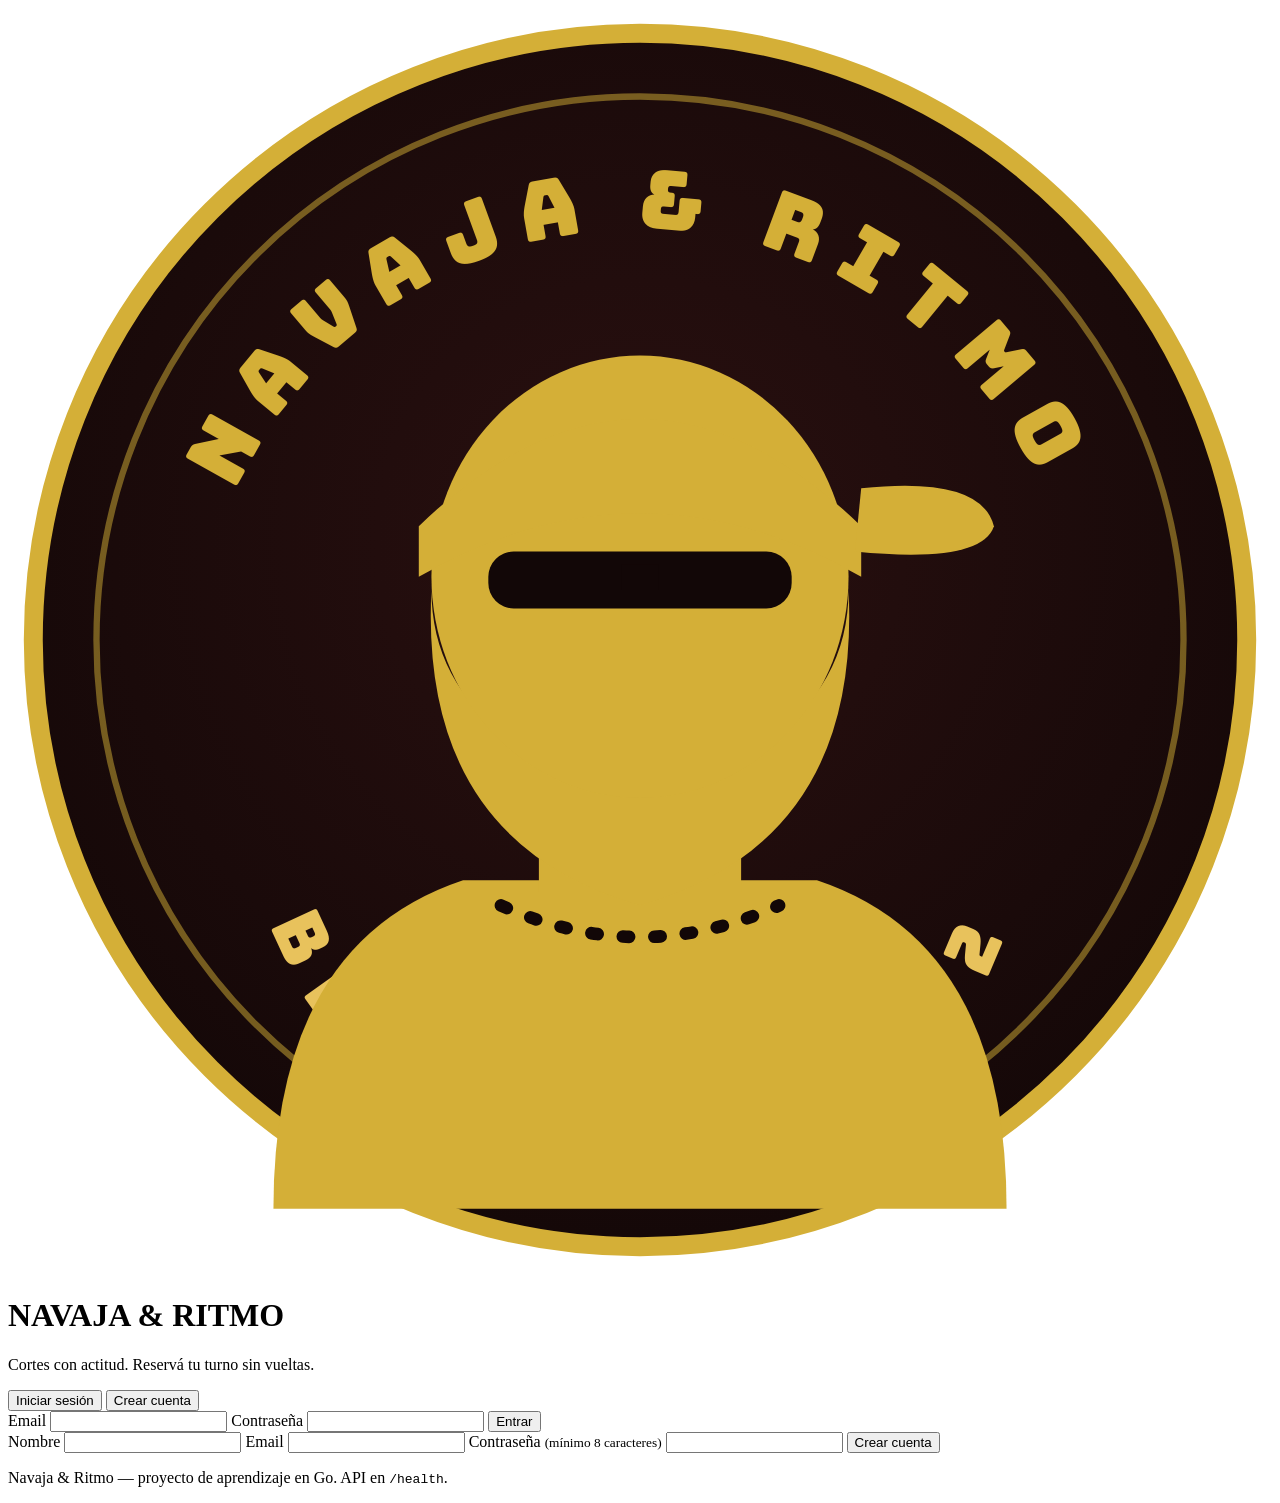
==== web/index.html @ edbd3ccd "Implementar plataforma de reservas para barbería (Go, arquitectura hexagonal) Proyecto de aprendizaj" ====
<!doctype html>
<html lang="es">
<head>
<meta charset="UTF-8">
<meta name="viewport" content="width=device-width, initial-scale=1">
<title>Navaja &amp; Ritmo — Reservas</title>
<link rel="icon" href="data:image/svg+xml,%3Csvg xmlns='http://www.w3.org/2000/svg' viewBox='0 0 100 100'%3E%3Ctext y='.9em' font-size='90'%3E%F0%9F%92%88%3C/text%3E%3C/svg%3E">
<link rel="preconnect" href="https://fonts.googleapis.com">
<link href="https://fonts.googleapis.com/css2?family=Bungee&family=Rubik:wght@400;600;800&display=swap" rel="stylesheet">
<link rel="stylesheet" href="/styles.css">
</head>
<body>
<div class="grain"></div>

<header class="hero">
  <div class="pole pole--left" aria-hidden="true"><span></span></div>

  <div class="hero-content">
    <svg class="badge" viewBox="0 0 200 200" role="img" aria-label="Insignia Navaja & Ritmo">
      <defs>
        <path id="arcoArriba" d="M 30,105 A 70,70 0 0 1 170,105" />
        <path id="arcoAbajo" d="M 40,140 A 62,62 0 0 0 160,140" />
        <radialGradient id="fondoBadge" cx="50%" cy="42%" r="65%">
          <stop offset="0%" stop-color="#2a1010"/>
          <stop offset="100%" stop-color="#120707"/>
        </radialGradient>
      </defs>

      <circle cx="100" cy="100" r="96" fill="url(#fondoBadge)" stroke="#d4af37" stroke-width="3"/>
      <circle cx="100" cy="100" r="86" fill="none" stroke="#d4af37" stroke-width="1" opacity="0.5"/>

      <text font-size="13" letter-spacing="3" fill="#d4af37" font-family="Bungee, sans-serif">
        <textPath href="#arcoArriba" startOffset="50%" text-anchor="middle">NAVAJA &amp; RITMO</textPath>
      </text>
      <text font-size="11" letter-spacing="4" fill="#e8c25c" font-family="Bungee, sans-serif">
        <textPath href="#arcoAbajo" startOffset="50%" text-anchor="middle">BARBERÍA · DESDE 2026</textPath>
      </text>

      <!-- busto: hombros, cuello, barba, cabeza, gorra -->
      <g fill="#d4af37">
        <path d="M42,190 Q42,148 72,138 L128,138 Q158,148 158,190 Z"/>
        <path d="M84,118 L116,118 L116,140 L84,140 Z"/>
        <path d="M67,92 Q65,132 100,142 Q135,132 133,92 Q133,116 100,124 Q67,116 67,92 Z"/>
        <ellipse cx="100" cy="90" rx="33" ry="35"/>
        <path d="M65,82 Q100,48 135,82 L135,90 Q100,70 65,90 Z"/>
        <path d="M135,76 Q154,74 156,82 Q154,88 134,86 Z"/>
      </g>
      <!-- lentes oscuros, tallados sobre la cara -->
      <rect x="76" y="86" width="48" height="9" rx="4" fill="#120707"/>
      <rect x="97" y="88" width="6" height="4" fill="#120707"/>
      <!-- cadena -->
      <path d="M78,142 Q100,152 122,142" fill="none" stroke="#120707" stroke-width="2" stroke-dasharray="1,4" stroke-linecap="round"/>
    </svg>

    <h1 class="title">NAVAJA <span>&amp;</span> RITMO</h1>
    <p class="tagline">Cortes con actitud. Reservá tu turno sin vueltas.</p>
  </div>

  <div class="pole pole--right" aria-hidden="true"><span></span></div>
</header>

<main id="app">

  <!-- ================= AUTENTICACIÓN ================= -->
  <section id="auth-section" class="panel">
    <div class="tabs">
      <button class="tab-btn active" data-tab="login" type="button">Iniciar sesión</button>
      <button class="tab-btn" data-tab="registro" type="button">Crear cuenta</button>
    </div>

    <form id="login-form" class="tab-panel active" novalidate>
      <label>Email
        <input type="email" id="login-email" required autocomplete="username">
      </label>
      <label>Contraseña
        <input type="password" id="login-password" required autocomplete="current-password">
      </label>
      <button type="submit" class="btn btn--gold">Entrar</button>
    </form>

    <form id="registro-form" class="tab-panel" novalidate>
      <label>Nombre
        <input type="text" id="registro-nombre" required autocomplete="name">
      </label>
      <label>Email
        <input type="email" id="registro-email" required autocomplete="username">
      </label>
      <label>Contraseña <small>(mínimo 8 caracteres)</small>
        <input type="password" id="registro-password" required minlength="8" autocomplete="new-password">
      </label>
      <button type="submit" class="btn btn--gold">Crear cuenta</button>
    </form>

    <p id="auth-msg" class="msg" hidden></p>
  </section>

  <!-- ================= APP AUTENTICADA ================= -->
  <section id="app-section" class="panel" hidden>
    <div class="user-bar">
      <span id="user-info"></span>
      <button id="logout-btn" class="btn btn--ghost" type="button">Salir</button>
    </div>

    <nav class="app-nav">
      <button class="nav-btn active" data-view="reservar" type="button">✂️ Reservar</button>
      <button class="nav-btn" data-view="mis-turnos" type="button">📋 Mis turnos</button>
      <button class="nav-btn admin-only" data-view="admin" type="button" hidden>👑 Panel admin</button>
    </nav>

    <!-- ---- Reservar ---- -->
    <div id="view-reservar" class="view active">
      <div class="grid-2">
        <label>Servicio
          <select id="servicio-select"></select>
        </label>
        <label>Fecha
          <input type="date" id="fecha-input">
        </label>
      </div>
      <button id="ver-slots-btn" class="btn btn--outline" type="button">Ver disponibilidad</button>

      <div id="slots-grid" class="slots-grid"></div>
    </div>

    <!-- ---- Mis turnos ---- -->
    <div id="view-mis-turnos" class="view">
      <button id="refrescar-turnos-btn" class="btn btn--outline" type="button">Actualizar</button>
      <div id="mis-turnos-lista" class="lista-turnos"></div>
    </div>

    <!-- ---- Admin ---- -->
    <div id="view-admin" class="view">
      <nav class="sub-nav">
        <button class="sub-nav-btn active" data-sub="servicios" type="button">Servicios</button>
        <button class="sub-nav-btn" data-sub="horarios" type="button">Horarios</button>
        <button class="sub-nav-btn" data-sub="bloqueos" type="button">Bloqueos</button>
        <button class="sub-nav-btn" data-sub="walkin" type="button">Walk-in</button>
        <button class="sub-nav-btn" data-sub="reservas" type="button">Todas las reservas</button>
      </nav>

      <!-- Servicios -->
      <div id="sub-servicios" class="sub-view active">
        <form id="crear-servicio-form" class="form-inline" novalidate>
          <input type="text" id="cs-nombre" placeholder="Nombre del servicio" required>
          <input type="number" id="cs-duracion" placeholder="Duración (min)" min="1" required>
          <input type="number" id="cs-precio" placeholder="Precio ($)" min="0" step="0.01" required>
          <button type="submit" class="btn btn--gold">Crear</button>
        </form>
        <div id="admin-servicios-lista" class="tabla"></div>
      </div>

      <!-- Horarios -->
      <div id="sub-horarios" class="sub-view">
        <form id="definir-horario-form" class="form-inline" novalidate>
          <select id="dh-dia">
            <option value="1">Lunes</option>
            <option value="2">Martes</option>
            <option value="3">Miércoles</option>
            <option value="4">Jueves</option>
            <option value="5">Viernes</option>
            <option value="6">Sábado</option>
            <option value="0">Domingo</option>
          </select>
          <input type="time" id="dh-inicio" value="09:00" required>
          <input type="time" id="dh-fin" value="19:00" required>
          <button type="submit" class="btn btn--gold">Guardar</button>
        </form>
        <div id="admin-horarios-lista" class="tabla"></div>
      </div>

      <!-- Bloqueos -->
      <div id="sub-bloqueos" class="sub-view">
        <form id="crear-bloqueo-form" class="form-inline" novalidate>
          <input type="date" id="cb-fecha" required>
          <input type="time" id="cb-hora-desde" placeholder="Hora desde (opcional)">
          <input type="text" id="cb-motivo" placeholder="Motivo" required>
          <button type="submit" class="btn btn--gold">Bloquear</button>
        </form>
        <p class="hint">Dejá "hora desde" vacío para bloquear el día completo.</p>
        <div id="admin-bloqueos-lista" class="tabla"></div>
      </div>

      <!-- Walk-in -->
      <div id="sub-walkin" class="sub-view">
        <form id="crear-cliente-form" class="form-inline" novalidate>
          <input type="text" id="wc-nombre" placeholder="Nombre del cliente" required>
          <input type="email" id="wc-email" placeholder="Email" required>
          <button type="submit" class="btn btn--gold">Crear cliente</button>
        </form>

        <form id="crear-reserva-admin-form" class="form-inline" novalidate>
          <input type="text" id="wr-cliente-id" placeholder="ID del cliente" required>
          <select id="wr-servicio"></select>
          <input type="datetime-local" id="wr-inicio" required>
          <button type="submit" class="btn btn--gold">Reservar para el cliente</button>
        </form>
      </div>

      <!-- Todas las reservas -->
      <div id="sub-reservas" class="sub-view">
        <form id="filtros-reservas-form" class="form-inline" novalidate>
          <input type="date" id="fr-desde">
          <input type="date" id="fr-hasta">
          <select id="fr-estado">
            <option value="">Todos los estados</option>
            <option value="confirmada">Confirmada</option>
            <option value="cancelada">Cancelada</option>
          </select>
          <button type="submit" class="btn btn--outline">Filtrar</button>
        </form>
        <div id="admin-reservas-lista" class="tabla"></div>
      </div>
    </div>
  </section>
</main>

<div id="toast" class="toast" hidden></div>

<footer>
  <p>Navaja &amp; Ritmo — proyecto de aprendizaje en Go. API en <code>/health</code>.</p>
</footer>

<script src="/app.js"></script>
</body>
</html>
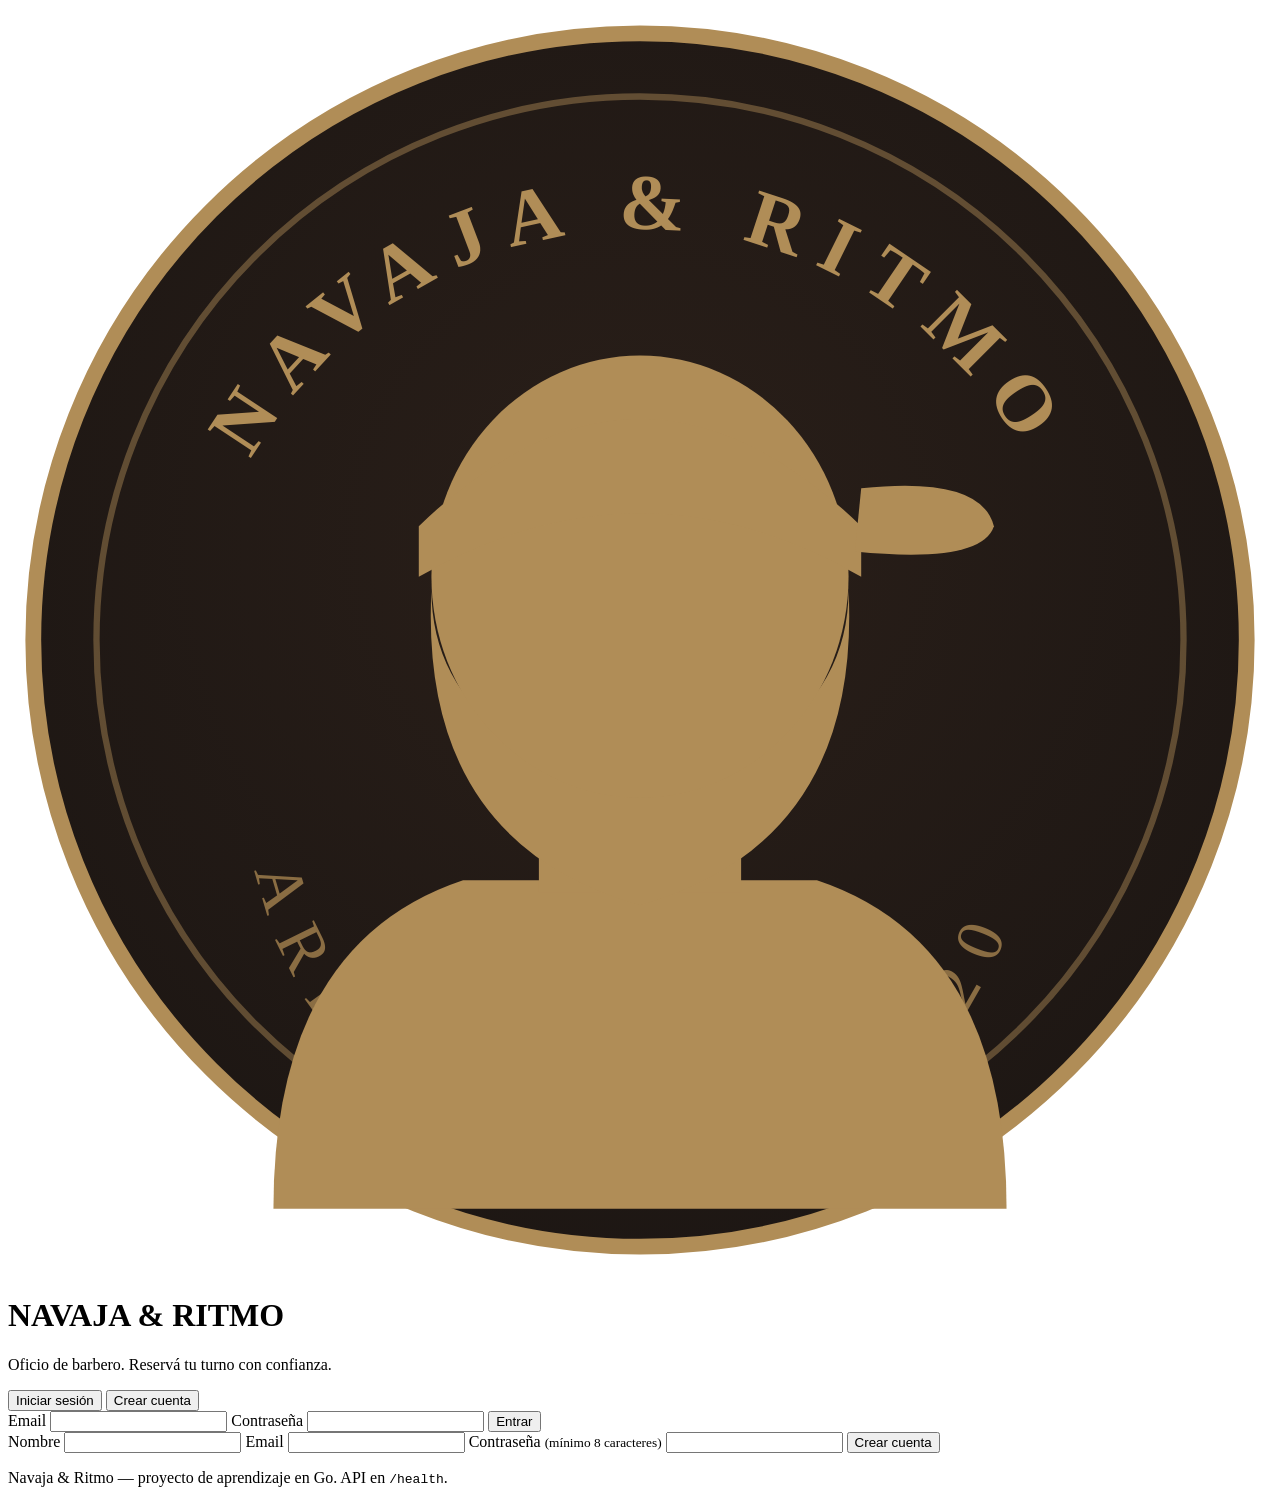
==== commit 7ee2c540: "mejoras finales v2" ====
--- a/web/index.html
+++ b/web/index.html
@@ -5,15 +5,13 @@
 <meta name="viewport" content="width=device-width, initial-scale=1">
 <title>Navaja &amp; Ritmo — Reservas</title>
 <link rel="icon" href="data:image/svg+xml,%3Csvg xmlns='http://www.w3.org/2000/svg' viewBox='0 0 100 100'%3E%3Ctext y='.9em' font-size='90'%3E%F0%9F%92%88%3C/text%3E%3C/svg%3E">
-<link rel="preconnect" href="https://fonts.googleapis.com">
-<link href="https://fonts.googleapis.com/css2?family=Bungee&family=Rubik:wght@400;600;800&display=swap" rel="stylesheet">
 <link rel="stylesheet" href="/styles.css">
 </head>
 <body>
 <div class="grain"></div>
 
 <header class="hero">
-  <div class="pole pole--left" aria-hidden="true"><span></span></div>
+  <div class="pole" aria-hidden="true"><span></span></div>
 
   <div class="hero-content">
     <svg class="badge" viewBox="0 0 200 200" role="img" aria-label="Insignia Navaja & Ritmo">
@@ -21,23 +19,23 @@
         <path id="arcoArriba" d="M 30,105 A 70,70 0 0 1 170,105" />
         <path id="arcoAbajo" d="M 40,140 A 62,62 0 0 0 160,140" />
         <radialGradient id="fondoBadge" cx="50%" cy="42%" r="65%">
-          <stop offset="0%" stop-color="#2a1010"/>
-          <stop offset="100%" stop-color="#120707"/>
+          <stop offset="0%" stop-color="#2a1f19"/>
+          <stop offset="100%" stop-color="#1c1613"/>
         </radialGradient>
       </defs>
 
-      <circle cx="100" cy="100" r="96" fill="url(#fondoBadge)" stroke="#d4af37" stroke-width="3"/>
-      <circle cx="100" cy="100" r="86" fill="none" stroke="#d4af37" stroke-width="1" opacity="0.5"/>
-
-      <text font-size="13" letter-spacing="3" fill="#d4af37" font-family="Bungee, sans-serif">
+      <circle cx="100" cy="100" r="96" fill="url(#fondoBadge)" stroke="#b08d57" stroke-width="2.5"/>
+      <circle cx="100" cy="100" r="86" fill="none" stroke="#b08d57" stroke-width="1" opacity="0.45"/>
+
+      <text font-size="12.5" letter-spacing="3" fill="#b08d57" font-family="Georgia, serif" font-weight="bold">
         <textPath href="#arcoArriba" startOffset="50%" text-anchor="middle">NAVAJA &amp; RITMO</textPath>
       </text>
-      <text font-size="11" letter-spacing="4" fill="#e8c25c" font-family="Bungee, sans-serif">
+      <text font-size="10.5" letter-spacing="3.5" fill="#8a6d43" font-family="Georgia, serif">
         <textPath href="#arcoAbajo" startOffset="50%" text-anchor="middle">BARBERÍA · DESDE 2026</textPath>
       </text>
 
-      <!-- busto: hombros, cuello, barba, cabeza, gorra -->
-      <g fill="#d4af37">
+      <!-- busto: hombros, cuello, barba, cabeza, gorra — silueta simple, sin accesorios -->
+      <g fill="#b08d57">
         <path d="M42,190 Q42,148 72,138 L128,138 Q158,148 158,190 Z"/>
         <path d="M84,118 L116,118 L116,140 L84,140 Z"/>
         <path d="M67,92 Q65,132 100,142 Q135,132 133,92 Q133,116 100,124 Q67,116 67,92 Z"/>
@@ -45,18 +43,11 @@
         <path d="M65,82 Q100,48 135,82 L135,90 Q100,70 65,90 Z"/>
         <path d="M135,76 Q154,74 156,82 Q154,88 134,86 Z"/>
       </g>
-      <!-- lentes oscuros, tallados sobre la cara -->
-      <rect x="76" y="86" width="48" height="9" rx="4" fill="#120707"/>
-      <rect x="97" y="88" width="6" height="4" fill="#120707"/>
-      <!-- cadena -->
-      <path d="M78,142 Q100,152 122,142" fill="none" stroke="#120707" stroke-width="2" stroke-dasharray="1,4" stroke-linecap="round"/>
     </svg>
 
     <h1 class="title">NAVAJA <span>&amp;</span> RITMO</h1>
-    <p class="tagline">Cortes con actitud. Reservá tu turno sin vueltas.</p>
+    <p class="tagline">Oficio de barbero. Reservá tu turno con confianza.</p>
   </div>
-
-  <div class="pole pole--right" aria-hidden="true"><span></span></div>
 </header>
 
 <main id="app">
@@ -102,24 +93,33 @@
     </div>
 
     <nav class="app-nav">
-      <button class="nav-btn active" data-view="reservar" type="button">✂️ Reservar</button>
-      <button class="nav-btn" data-view="mis-turnos" type="button">📋 Mis turnos</button>
-      <button class="nav-btn admin-only" data-view="admin" type="button" hidden>👑 Panel admin</button>
+      <button class="nav-btn cliente-only active" data-view="reservar" type="button">Reservar</button>
+      <button class="nav-btn cliente-only" data-view="mis-turnos" type="button">Mis turnos</button>
+      <button class="nav-btn admin-only" data-view="admin" type="button" hidden>Panel admin</button>
     </nav>
 
     <!-- ---- Reservar ---- -->
     <div id="view-reservar" class="view active">
-      <div class="grid-2">
-        <label>Servicio
-          <select id="servicio-select"></select>
-        </label>
-        <label>Fecha
-          <input type="date" id="fecha-input">
-        </label>
-      </div>
-      <button id="ver-slots-btn" class="btn btn--outline" type="button">Ver disponibilidad</button>
-
-      <div id="slots-grid" class="slots-grid"></div>
+      <label>Servicio
+        <select id="servicio-select"></select>
+      </label>
+
+      <div class="calendario">
+        <div class="calendario-header">
+          <button id="cal-prev" type="button" class="calendario-nav-btn" aria-label="Mes anterior">‹</button>
+          <span id="cal-mes-label"></span>
+          <button id="cal-next" type="button" class="calendario-nav-btn" aria-label="Mes siguiente">›</button>
+        </div>
+        <div class="calendario-dias-semana">
+          <span>Lun</span><span>Mar</span><span>Mié</span><span>Jue</span><span>Vie</span><span>Sáb</span><span>Dom</span>
+        </div>
+        <div id="calendario-grid" class="calendario-grid"></div>
+      </div>
+
+      <div id="panel-horarios" class="panel-horarios" hidden>
+        <h3 id="panel-horarios-fecha"></h3>
+        <div id="slots-grid" class="slots-grid"></div>
+      </div>
     </div>
 
     <!-- ---- Mis turnos ---- -->
@@ -135,7 +135,7 @@
         <button class="sub-nav-btn" data-sub="horarios" type="button">Horarios</button>
         <button class="sub-nav-btn" data-sub="bloqueos" type="button">Bloqueos</button>
         <button class="sub-nav-btn" data-sub="walkin" type="button">Walk-in</button>
-        <button class="sub-nav-btn" data-sub="reservas" type="button">Todas las reservas</button>
+        <button class="sub-nav-btn" data-sub="reservas" type="button">Agenda</button>
       </nav>
 
       <!-- Servicios -->
@@ -151,6 +151,7 @@
 
       <!-- Horarios -->
       <div id="sub-horarios" class="sub-view">
+        <p class="hint">Estos son los días laborables de la semana — el cliente solo puede reservar en los días que tengan horario acá.</p>
         <form id="definir-horario-form" class="form-inline" novalidate>
           <select id="dh-dia">
             <option value="1">Lunes</option>
@@ -194,21 +195,48 @@
           <input type="datetime-local" id="wr-inicio" required>
           <button type="submit" class="btn btn--gold">Reservar para el cliente</button>
         </form>
-      </div>
-
-      <!-- Todas las reservas -->
+        <p class="hint">El walk-in puede reservar incluso en un día sin horario configurado (excepción puntual).</p>
+      </div>
+
+      <!-- Agenda: por día / semana completa / filtros -->
       <div id="sub-reservas" class="sub-view">
-        <form id="filtros-reservas-form" class="form-inline" novalidate>
-          <input type="date" id="fr-desde">
-          <input type="date" id="fr-hasta">
-          <select id="fr-estado">
-            <option value="">Todos los estados</option>
-            <option value="confirmada">Confirmada</option>
-            <option value="cancelada">Cancelada</option>
-          </select>
-          <button type="submit" class="btn btn--outline">Filtrar</button>
-        </form>
-        <div id="admin-reservas-lista" class="tabla"></div>
+        <nav class="sub-nav">
+          <button class="sub-nav-btn active" data-sub="dia" type="button">Por día</button>
+          <button class="sub-nav-btn" data-sub="semana" type="button">Semana completa</button>
+          <button class="sub-nav-btn" data-sub="filtros" type="button">Filtros</button>
+        </nav>
+
+        <div id="sub-dia" class="sub-view active">
+          <div class="agenda-dia-nav">
+            <button id="agenda-dia-prev" type="button" class="calendario-nav-btn" aria-label="Día anterior">‹</button>
+            <span id="agenda-dia-label"></span>
+            <button id="agenda-dia-next" type="button" class="calendario-nav-btn" aria-label="Día siguiente">›</button>
+          </div>
+          <div id="agenda-dia-lista" class="tabla"></div>
+        </div>
+
+        <div id="sub-semana" class="sub-view">
+          <div class="agenda-dia-nav">
+            <button id="agenda-semana-prev" type="button" class="calendario-nav-btn" aria-label="Semana anterior">‹</button>
+            <span id="agenda-semana-label"></span>
+            <button id="agenda-semana-next" type="button" class="calendario-nav-btn" aria-label="Semana siguiente">›</button>
+          </div>
+          <div id="agenda-semana-lista" class="agenda-semana"></div>
+        </div>
+
+        <div id="sub-filtros" class="sub-view">
+          <form id="filtros-reservas-form" class="form-inline" novalidate>
+            <input type="date" id="fr-desde">
+            <input type="date" id="fr-hasta">
+            <select id="fr-estado">
+              <option value="">Todos los estados</option>
+              <option value="confirmada">Confirmada</option>
+              <option value="cancelada">Cancelada</option>
+            </select>
+            <button type="submit" class="btn btn--outline">Filtrar</button>
+          </form>
+          <div id="admin-reservas-lista" class="tabla"></div>
+        </div>
       </div>
     </div>
   </section>
